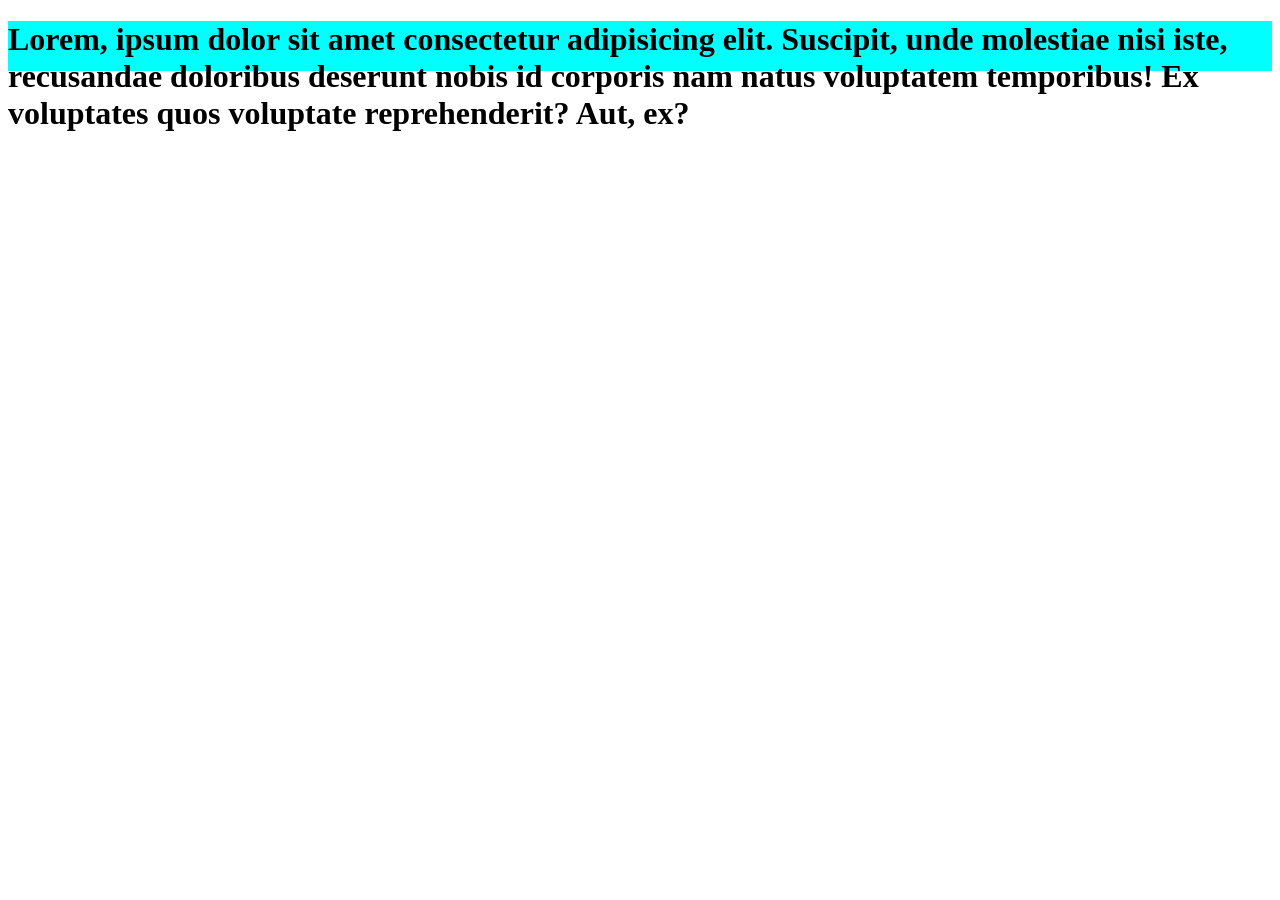
==== CSS/INDEX.HTML @ 20d8d968 "." ====
<!DOCTYPE html>
<html lang="en">
<head>
    <meta charset="UTF-8">
    <meta name="viewport" content="width=device-width, initial-scale=1.0">
    <link rel="stylesheet" href="style.css">
    <title>Document</title>
</head>
<body>
    <h1>
        Lorem, ipsum dolor sit amet consectetur adipisicing elit. Suscipit, unde molestiae nisi iste, 
    recusandae doloribus deserunt nobis id corporis nam natus voluptatem temporibus! Ex voluptates quos voluptate reprehenderit? Aut, ex?

    </h1>


    
</body>
</html>
---- CSS/style.css ----
h1{

    background-color: aqua;
    height: 50px;
    
}
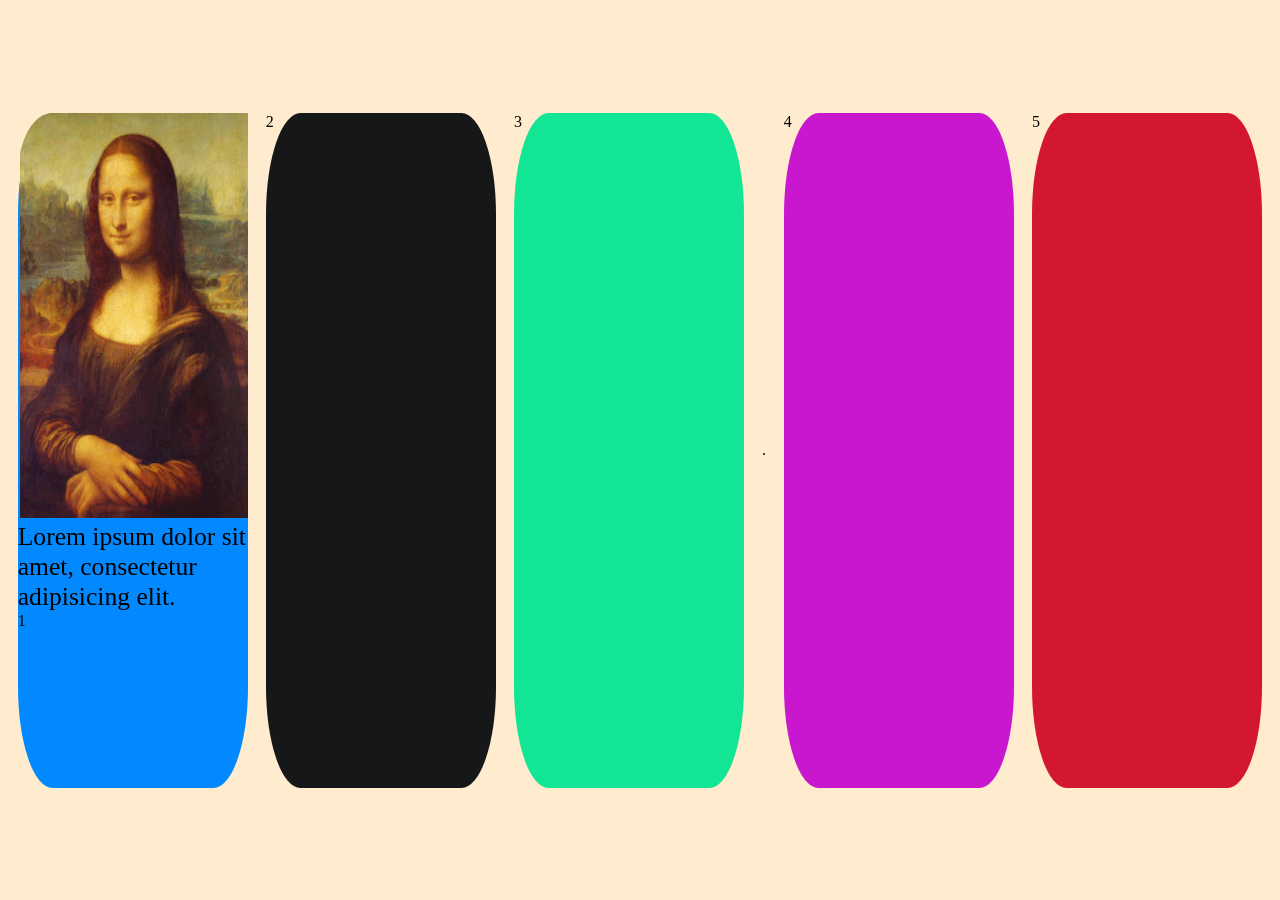
==== commit d6cb5699: "monalisa" ====
--- a/CSS/INDEX.HTML
+++ b/CSS/INDEX.HTML
@@ -7,13 +7,36 @@
     <title>Document</title>
 </head>
 <body>
-    <h1>
-        Lorem, ipsum dolor sit amet consectetur adipisicing elit. Suscipit, unde molestiae nisi iste, 
-    recusandae doloribus deserunt nobis id corporis nam natus voluptatem temporibus! Ex voluptates quos voluptate reprehenderit? Aut, ex?
+   <div  class = "pai" > 
+        
+        <div class="filho1 filhos">
+            <img src="./mona.png" alt="mona"
+            class = "imagem">
+            <p class = "texto" >
+                Lorem ipsum dolor sit amet, consectetur adipisicing elit. 
+            </p>
+            
+           1
+        </div>
+        
+        <div class = "filho2 filhos">
+           2
+        </div>
+        
+        <div class = "filho3 filhos">
+           3
+        </div>.
+        
+        <div class = "filho4 filhos">
+           4
 
-    </h1>
+        </div>
 
+        <div class = "filho5 filhos">
+            5
+        </div>
 
+   </div>
     
 </body>
 </html>
--- a/CSS/style.css
+++ b/CSS/style.css
@@ -1,6 +1,65 @@
-h1{
+*{
+    margin: 0;
+    padding: 0
+}
 
-    background-color: aqua;
-    height: 50px;
+
+
+
+.pai{
+    background-color: blanchedalmond;
+     height: 100vh;
+     width: 100vw;
+     display: flex;
+     flex-direction: row;
+     justify-content: space-evenly;
+     align-items: center;
+
+     }
+.filhos{
+    width: 18vw;
+    height: 75vh;
+    border-radius: 15%;
+    box-shadow: 1vw 1vw 1vw 1vw 1vw;
+}
+.filho1{
+            
+    background-color: rgb(3, 137, 255);
+
+        } 
+
+.filho2{
+   
+    background-color: rgb(22, 23, 24);
+
+}
+
+.filho3{
+     
+    background-color: rgb(18, 230, 149);
+
+} 
+
+.filho4{
     
+    background-color: rgb(200, 23, 206);
+
+}
+
+.filho5{
+   
+    background-color: rgb(212, 23, 48);
+
+
+
+} 
+.imagem{
+    width: 100%;
+    height: 60%;
+    border-top-left-radius: 15%;
+
+}
+
+.texto{
+    font-size: 2vw;
 }
